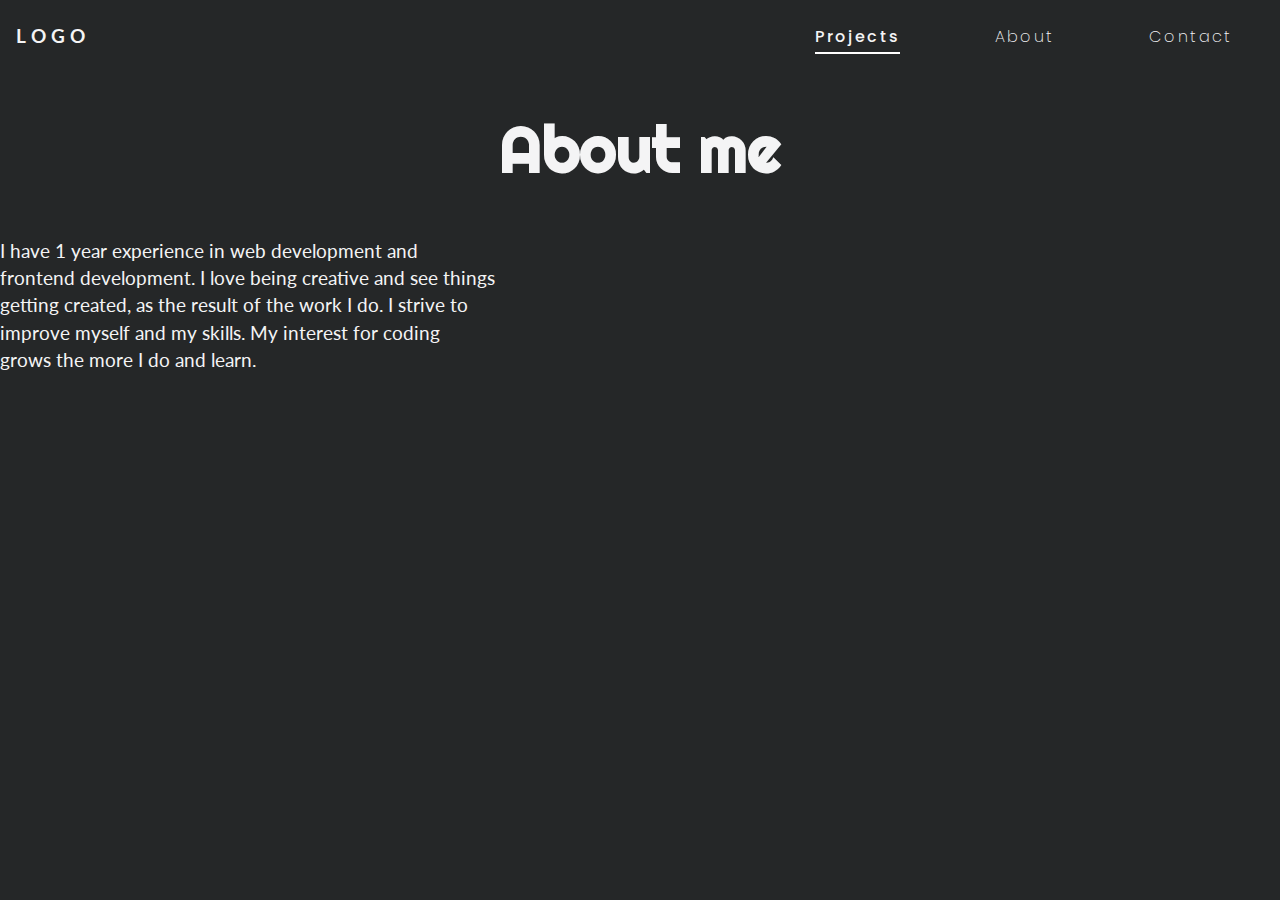
==== about.html @ d34c72df "Project details basic structur and content" ====
<!DOCTYPE html>
<html lang="en">
  <head>
    <meta charset="UTF-8" />
    <meta http-equiv="X-UA-Compatible" content="IE=edge" />
    <meta name="viewport" content="width=device-width, initial-scale=1.0" />

    <!-- Fonts -->

    <link rel="preconnect" href="https://fonts.googleapis.com" />
    <link rel="preconnect" href="https://fonts.gstatic.com" crossorigin />
    <link href="https://fonts.googleapis.com/css2?family=Bigshot+One&family=Lato&family=Poppins:ital,wght@0,100;0,200;0,300;0,400;1,500&family=Righteous&display=swap" rel="stylesheet" />

    <!-- Stylesheet -->
    <link rel="stylesheet" href="stylesheet/nav.css" />
    <link rel="stylesheet" href="stylesheet/about.css" />
    <link rel="stylesheet" href="stylesheet/main.css" />

    <!-- Icons -->
    <link href="https://maxcdn.bootstrapcdn.com/font-awesome/4.7.0/css/font-awesome.min.css" rel="stylesheet" integrity="sha384-wvfXpqpZZVQGK6TAh5PVlGOfQNHSoD2xbE+QkPxCAFlNEevoEH3Sl0sibVcOQVnN" crossorigin="anonymous" />

    <title>About me</title>
  </head>
  <body>
    <div class="nav_container">
      <nav>
        <div class="logo">
          <h3>Logo</h3>
        </div>

        <ul class="nav_links">
          <li>
            <a class="active" href="#">Projects</a>
          </li>

          <li>
            <a href="#">About</a>
          </li>

          <li>
            <a href="#">Contact</a>
          </li>
        </ul>
        <div class="burger">
          <div class="line1"></div>
          <div class="line2"></div>
          <div class="line3"></div>
        </div>
      </nav>
    </div>
    <main id="about_main">
      <div class="h1_about">
        <h1>About me</h1>
      </div>
      <section id="about_top-section">
        <p>
          I have 1 year experience in web development and frontend development. I love being creative and see things getting created, as the result of the work I do. I strive to improve myself and my skills. My interest for coding
          grows the more I do and learn.
        </p>
      </section>
    </main>
    <script src="script/nav.js"></script>
  </body>
</html>
---- stylesheet/nav.css ----
/*  .......... Nav......... */

.nav_container {
  min-height: 12vh;
}

nav {
  display: flex;
  justify-content: space-around;
  align-items: center;
  min-height: 8vh;
  position: relative;
  z-index: 11;
  transition: all 0.5s;
}

.nav_links {
  display: flex;
  justify-content: space-around;
  width: 40%;
  margin-left: auto;
}

.nav_container li {
  display: table-cell;
  position: relative;
  padding: 15px 0;
}

.nav_container a {
  color: var(--color-text);
  font-family: "Poppins", sans-serif;
  font-weight: 200;
  text-decoration: none;
  letter-spacing: 0.15em;
  display: inline-block;
  padding: 5px 0px;
  position: relative;
}

/* ................. nav hover .......... */

.nav_container a:after {
  background: none repeat scroll 0 0 transparent;
  bottom: 0;
  content: "";
  display: block;
  height: 2px;
  left: 50%;
  position: absolute;
  background: #fff;
  transition: width 0.3s ease 0s, left 0.3s ease 0s;
  width: 0;
}

.nav_container a:hover {
  font-weight: 500;
}

.nav_container a:hover:after {
  width: 100%;
  left: 0;
}
.active {
  font-weight: 500 !important;
}

.active::after {
  width: 100% !important;
  left: 0 !important;
}

/*  .......... logo ......... */

.logo {
  text-transform: uppercase;
  letter-spacing: 5px;
  font-size: 16px;
  color: var(--color-text);
  transition: ease-in 0.1s;
  cursor: pointer;
  padding-left: 1rem;
  position: relative;
  z-index: 100;
}

/*  .......... Burger ......... */

.burger div {
  width: 25px;
  height: 3px;
  margin: 5px;
  background-color: var(--color-text);
  border-radius: 5px;
  transition: all 0.3s ease;
}

.burger {
  cursor: pointer;
  display: none;
}

@media only screen and (max-width: 700px) {
  .nav_links {
    position: absolute;
    right: 0px;
    height: 100vh;
    top: 0vh;
    background-color: #010005;
    display: flex;
    flex-direction: column;
    width: 100%;
    align-items: center;
    transform: translateX(100%);
    transition: all cubic-bezier(0.075, 0.82, 0.165, 1) 0.6s;
    z-index: 10;
    justify-content: flex-start;
    padding-top: 5rem;
    font-size: 2rem;
    gap: 3rem;
  }

  .burger {
    display: block;
    margin-top: 10px;
    margin-left: auto;
    padding-right: 20px;
    z-index: 99;
  }

  .nav_toggle {
    transform: translateX(0%);
  }

  .toggle .line1 {
    transform: rotate(-45deg) translate(-5px, 6px);
    background-color: var(--color-cta2);
  }
  .toggle .line2 {
    opacity: 0;
  }
  .toggle .line3 {
    transform: rotate(45deg) translate(-5px, -7px);
    background-color: var(--color-cta2);
  }

  .hover .line1 {
    transform: translateY(-3px);
    transition: all 0.3s;
    background-color: var(--color-cta2);
  }
  .hover .line2 {
    opacity: 0;
    transition: all 0.3s;
    background-color: var(--color-cta2);
  }
  .hover .line3 {
    transform: translateY(3px);
    transition: all 0.3s;
    background-color: var(--color-cta2);
  }
}
---- stylesheet/about.css ----
.h1_about {
  margin-bottom: 3rem;
}

.h1_about h1 {
  text-align: center;
}
---- stylesheet/main.css ----
/* general styling */

* {
  margin: 0;
  padding: 0;
  box-sizing: border-box;
  scroll-behavior: smooth;
  scroll-padding-top: 30px;
}

img {
  height: 100%;
  max-width: 100%;
}

body {
  background-color: var(--color-body);
  overflow-x: hidden;
}

/* ...............variables ............... */

:root {
  --color-body: #252728;
  --color-secondary: #2e2f39;
  --color-text: #f4f4f5;
  --color-cta1: #52b0a3;
  --color-cta2: #e66019;
}

/* ...............Fonts ............... */

h1 {
  color: var(--color-text);
  font-family: "Righteous", cursive;
  text-align: left;
  font-size: 3rem;
}

h2 {
  color: var(--color-text);
  font-family: "Lato", sans-serif;
  text-align: center;
  margin-top: 3rem;
  font-size: 2rem;
}

h3 {
  color: var(--color-text);
  font-family: "Lato", sans-serif;
}

p {
  color: var(--color-text);
  font-family: "Lato", sans-serif;
  max-width: 45ch;
  line-height: 1.7rem;
  font-size: 1.2rem;
}

/* ................. h1 .......... */
.h1_container {
  padding: 3rem;
}

.h1stroke_effect {
  color: var(--color-secondary);
  -webkit-text-stroke: 1px var(--color-text);
}

/* ...............frontpage arrow ............... */

.arrow_splash {
  padding-block: 3rem;
}

.arrow_splash img {
  max-width: 2rem;
  transition: all 0.25s ease-in;
}

.arrow_splash img:hover {
  scale: 1.3;
}

.arrow_splash img {
  margin-left: auto;
  margin-right: auto;
  display: block;
}

/*  .......... Animationer ......... */

.bouncing {
  animation-name: bouncing_kf;
  animation-duration: 1.3s;
  animation-iteration-count: infinite;
  animation-timing-function: ease-in-out;
  animation-direction: alternate;
}

@keyframes bouncing_kf {
  from {
    transform: translateY(1vw);
  }

  to {
    transform: translateY(3vw);
  }
}

/* .......... Work / Card section ................ */

#work_section {
  margin-bottom: 5rem;
}

#work_section h2 {
  padding-bottom: 3rem;
}

#card_container {
  display: flex;
  gap: 5rem;
  flex-wrap: wrap;
  justify-content: center;
}

.card {
  background-color: var(--color-secondary);
  border-radius: 0.4rem;
  overflow: hidden;
  box-shadow: 0 3rem 6rem rgba(0, 0, 0, 0.1);
  transition: cubic-bezier(0.165, 0.84, 0.44, 1) 1s;
  max-width: 22rem;
  margin-bottom: 1.5rem;
}

.card:hover {
  box-shadow: 7px 7px 10px 1px rgba(122, 120, 120, 0.25);
}

.card img {
  display: block;
  width: 100%;
  height: 250px;
  object-fit: cover;
}

.card_text {
  padding-block: 1rem;
  padding-inline: 2rem;
}
.card_text h3 {
  font-size: 1.5rem;
  font-weight: 500;
  margin-bottom: 1.5rem;
}
.card_text p {
  font-size: 1.1rem;
  letter-spacing: 0.1rem;
  line-height: 1.4;
}

/* .......... Card Button ................ */

.card_button {
  margin-top: 1rem;
  padding: 10px 20px;
  background-color: var(--color-cta1);
  border-radius: 10px;
  display: inline-block;
  cursor: pointer;
  color: var(--color-text);
  font-family: Arial;
  font-size: 17px;
  text-decoration: none;
  border: none;
  transition: cubic-bezier(0.215, 0.61, 0.355, 1) 0.2s;
}

.card_button::after {
  display: inline-block;
  padding-left: 8px;
  content: "\0279E";
  -webkit-transition: transform 0.3s ease-out;
  -moz-transition: transform 0.3s ease-out;
  -ms-transition: transform 0.3s ease-out;
  -o-transition: transform 0.3s ease-out;
  transition: transform 0.3s ease-out;
}

.card_button:hover::after {
  -webkit-transform: translateX(5px);
  -moz-transform: translateX(5px);
  -ms-transform: translateX(5px);
  -o-transform: translateX(5px);
  transform: translateX(5px);
}

/* .......... About intro section ................ */

#about_intro {
  padding-inline: 3rem;
  display: grid;
  justify-content: center;
  margin-bottom: 6rem;
}

#about_intro h2 {
  padding-bottom: 1rem;
  text-align: center;
}

.cta_about {
  margin-top: 1rem;
}

.cta_about p {
  color: var(--color-cta2);
  display: inline-block;
  text-align: left;
}

.cta_about p::after {
  padding-left: 8px;
  content: "\0279E";
  -webkit-transition: transform 0.3s ease-out;
  -moz-transition: transform 0.3s ease-out;
  -ms-transition: transform 0.3s ease-out;
  -o-transition: transform 0.3s ease-out;
  transition: transform 0.3s ease-out;
  color: var(--color-cta2);
}

.cta_about:hover {
  cursor: pointer;
}

/* .cta_about p:hover::after {
  -webkit-transform: translateX(5px);
  -moz-transform: translateX(5px);
  -ms-transform: translateX(5px);
  -o-transform: translateX(5px);
  transform: translateX(5px);
} */

/* .......... Footer ................ */

footer {
  background-color: var(--color-secondary);
  padding-top: 3rem;
  min-height: 20vh;
  margin-top: 3rem;
}

footer h2 {
  text-align: center;
  font-size: 2.441rem;
}

.wrapper {
  display: flex;
  flex-wrap: wrap;
  justify-content: center;
  padding-top: 2rem;
}

.wrapper ul {
  list-style: none;
}

.wrapper ul li {
  width: 60px;
  height: 60px;
  line-height: 70px;
  margin: 1rem 2rem;
  text-align: center;
  cursor: pointer;
  border-radius: 50%;
  border: 3px solid var(--color-text);
  float: left;
  transition: all 0.2s ease;
}

.fa-2x {
  font-size: 2em;
  color: var(--color-text);
}

.wrapper ul li:hover.some {
  border: solid var(--color-cta1);
  transition: all 0.2s ease;
}

.wrapper ul li:hover .fa-envelope {
  color: var(--color-cta1);
  transition: all 0.2s ease;
}
.wrapper ul li:hover .fa-facebook {
  color: var(--color-cta1);
  transition: all 0.2s ease;
}
.wrapper ul li:hover .fa-instagram {
  color: var(--color-cta1);
  transition: all 0.2s ease;
}
.footer_name {
  margin-top: 2rem;
  padding: 1rem;
  position: relative;
  bottom: 0;
}

/* .......... cta to top ................ */

#customID {
  position: fixed;
  bottom: 20px;
  z-index: 99;
  border: none;
  outline: none;
  transition: all 0.3s;
  background-color: var(--color-cta1);
  cursor: pointer;
  border-radius: 50%;
  margin-right: 1rem;
  text-align: center;
  display: block;
  width: 3rem;
  height: 3rem;
  font-size: 2.6rem;
  color: var(--color-text);
}

.hide {
  opacity: 0;
  right: -100%;
}

.show {
  opacity: 1;
  right: 0;
}

@media only screen and (min-width: 768px) {
  .h1_container {
    display: grid;
    justify-content: center;
    padding-left: 10rem;
  }

  h1 {
    font-size: 4rem;
  }
  h2 {
    font-size: 3rem;
  }
}
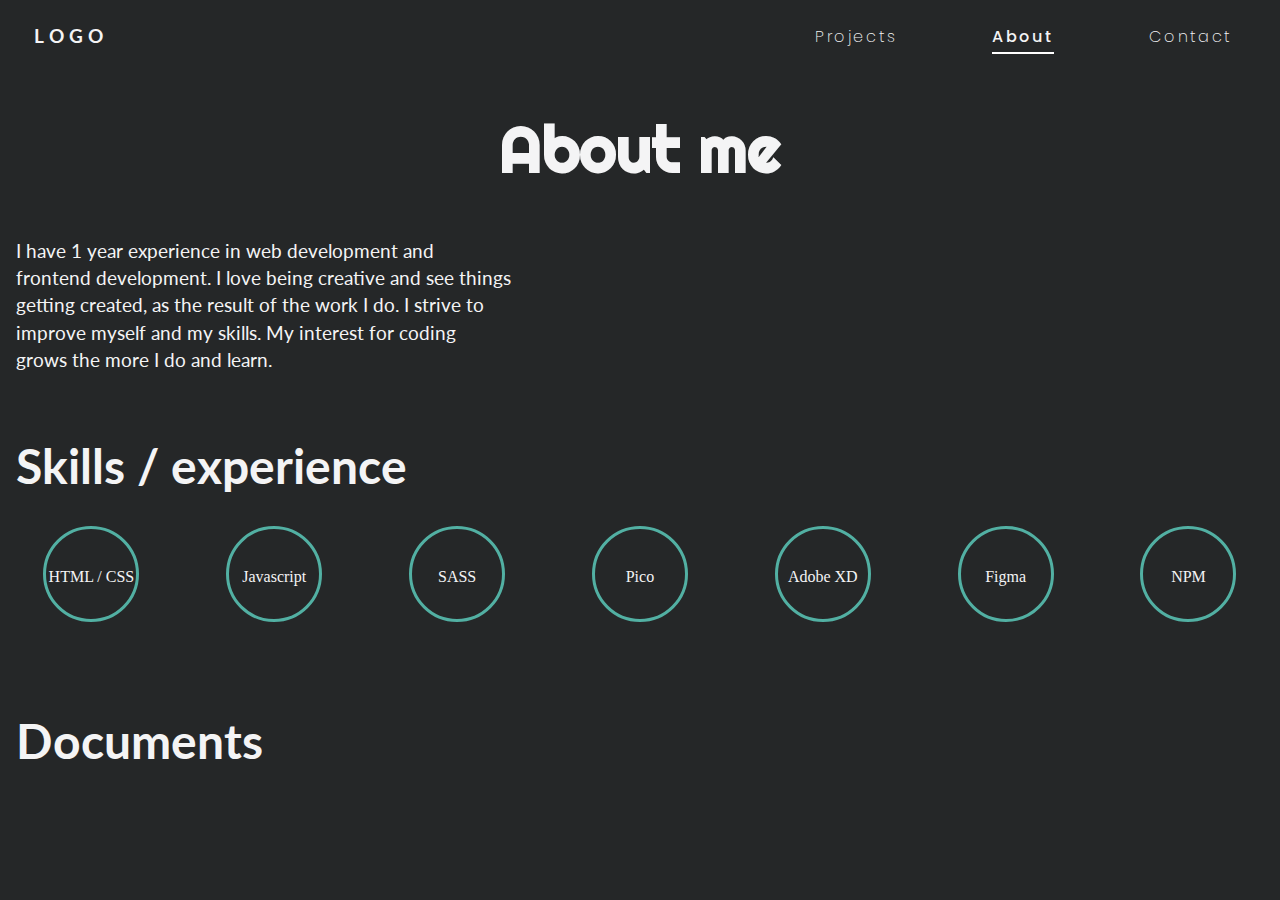
==== commit 79106533: "about page content" ====
--- a/about.html
+++ b/about.html
@@ -30,15 +30,15 @@
 
         <ul class="nav_links">
           <li>
-            <a class="active" href="#">Projects</a>
+            <a href="index.html#work_section">Projects</a>
           </li>
 
           <li>
-            <a href="#">About</a>
+            <a href="about.html">About</a>
           </li>
 
           <li>
-            <a href="#">Contact</a>
+            <a href="index.html#contact">Contact</a>
           </li>
         </ul>
         <div class="burger">
@@ -53,10 +53,29 @@
         <h1>About me</h1>
       </div>
       <section id="about_top-section">
-        <p>
-          I have 1 year experience in web development and frontend development. I love being creative and see things getting created, as the result of the work I do. I strive to improve myself and my skills. My interest for coding
-          grows the more I do and learn.
-        </p>
+        <div class="text">
+          <p>
+            I have 1 year experience in web development and frontend development. I love being creative and see things getting created, as the result of the work I do. I strive to improve myself and my skills. My interest for
+            coding grows the more I do and learn.
+          </p>
+        </div>
+      </section>
+
+      <section id="skills">
+        <h2>Skills / experience</h2>
+        <article class="skill_container">
+          <div class="skill-circle">HTML / CSS</div>
+          <div class="skill-circle">Javascript</div>
+          <div class="skill-circle">SASS</div>
+          <div class="skill-circle">Pico</div>
+          <div class="skill-circle">Adobe XD</div>
+          <div class="skill-circle">Figma</div>
+          <div class="skill-circle">NPM</div>
+        </article>
+      </section>
+
+      <section id="documents">
+        <h2>Documents</h3>
       </section>
     </main>
     <script src="script/nav.js"></script>
--- a/stylesheet/nav.css
+++ b/stylesheet/nav.css
@@ -79,7 +79,7 @@
   color: var(--color-text);
   transition: ease-in 0.1s;
   cursor: pointer;
-  padding-left: 1rem;
+  padding-left: 2.1rem;
   position: relative;
   z-index: 100;
 }
--- a/stylesheet/about.css
+++ b/stylesheet/about.css
@@ -1,3 +1,7 @@
+#about_main {
+  margin-inline: 1rem;
+}
+
 .h1_about {
   margin-bottom: 3rem;
 }
@@ -5,3 +9,38 @@
 .h1_about h1 {
   text-align: center;
 }
+
+#skills {
+  margin-top: 4rem;
+}
+
+#skills h2 {
+  text-align: left;
+}
+
+.skill_container {
+  margin-top: 2rem;
+  display: flex;
+  flex-wrap: wrap;
+  justify-content: space-around;
+  gap: 2rem;
+}
+
+.skill-circle {
+  width: 6rem;
+  height: 6rem;
+  line-height: 6rem;
+  border-radius: 50%;
+  font-size: 1rem;
+  color: var(--color-text);
+  text-align: center;
+  border: 3px solid #52b0a3;
+}
+
+#documents {
+  margin-top: 10vh;
+}
+
+#documents h2 {
+  text-align: left;
+}
--- a/stylesheet/main.css
+++ b/stylesheet/main.css
@@ -109,6 +109,24 @@
   }
 }
 
+.bouncing2 {
+  animation-name: bouncing2_kf;
+  animation-duration: 1s;
+  animation-iteration-count: infinite;
+  animation-timing-function: ease-in-out;
+  animation-direction: alternate;
+}
+
+@keyframes bouncing2_kf {
+  from {
+    transform: translateY(1vw);
+  }
+
+  to {
+    transform: translateY(2vw);
+  }
+}
+
 /* .......... Work / Card section ................ */
 
 #work_section {
@@ -117,6 +135,7 @@
 
 #work_section h2 {
   padding-bottom: 3rem;
+  padding-inline: 1.5rem;
 }
 
 #card_container {
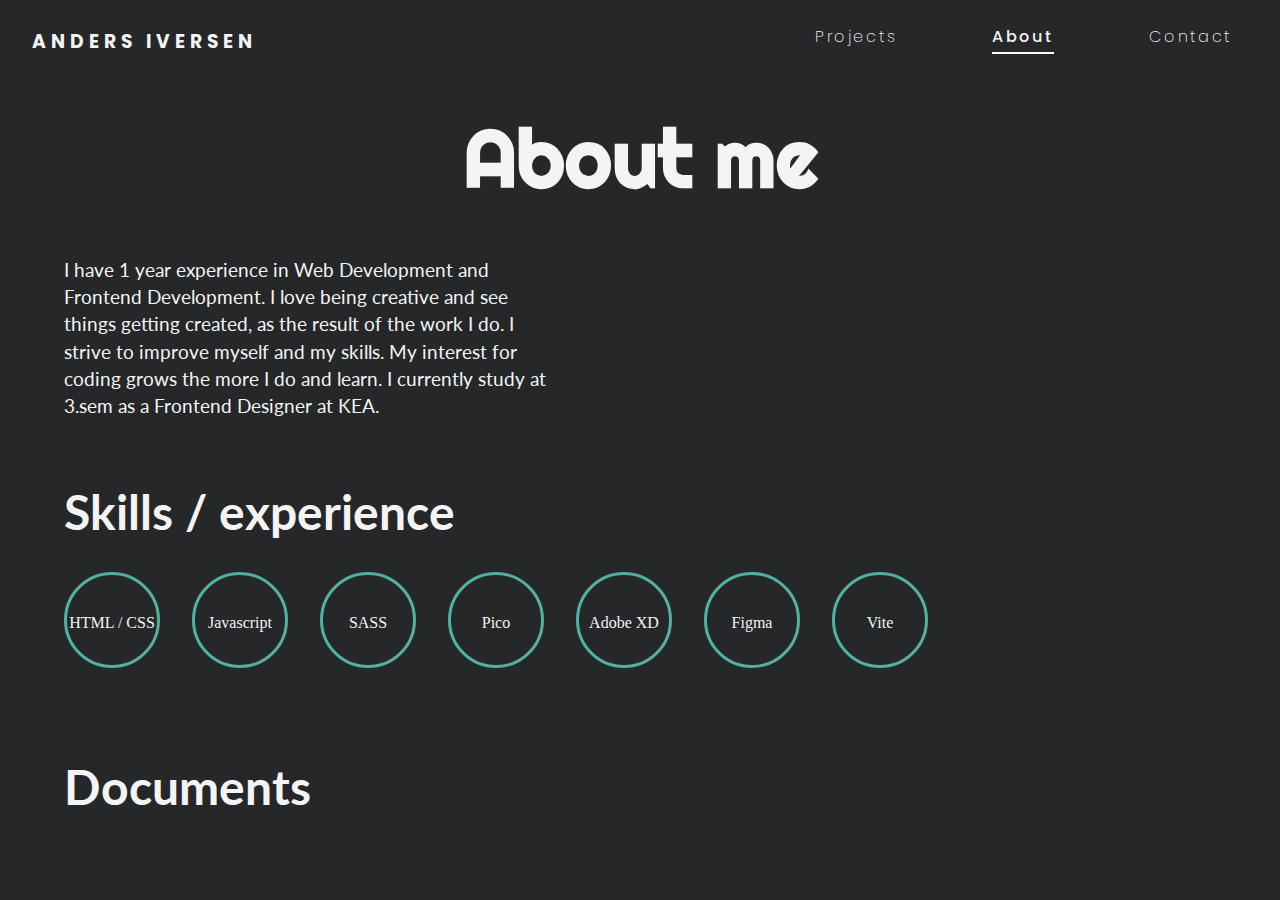
==== commit a094845d: "links inserted on project sites + nav toggle" ====
--- a/about.html
+++ b/about.html
@@ -25,7 +25,7 @@
     <div class="nav_container">
       <nav>
         <div class="logo">
-          <h3>Logo</h3>
+         <h3>Anders Iversen</h3>
         </div>
 
         <ul class="nav_links">
@@ -55,8 +55,8 @@
       <section id="about_top-section">
         <div class="text">
           <p>
-            I have 1 year experience in web development and frontend development. I love being creative and see things getting created, as the result of the work I do. I strive to improve myself and my skills. My interest for
-            coding grows the more I do and learn.
+            I have 1 year experience in Web Development and Frontend Development. I love being creative and see things getting created, as the result of the work I do. I strive to improve myself and my skills. My interest for
+            coding grows the more I do and learn. I currently study at 3.sem as a Frontend Designer at KEA.
           </p>
         </div>
       </section>
@@ -70,7 +70,7 @@
           <div class="skill-circle">Pico</div>
           <div class="skill-circle">Adobe XD</div>
           <div class="skill-circle">Figma</div>
-          <div class="skill-circle">NPM</div>
+          <div class="skill-circle">Vite</div>
         </article>
       </section>
 
--- a/stylesheet/nav.css
+++ b/stylesheet/nav.css
@@ -1,6 +1,108 @@
 /*  .......... Nav......... */
 
-.nav_container {
+.area {
+  width: 100%;
+  height: 100vh;
+}
+
+.circles {
+  position: absolute;
+  top: 0;
+  left: 0;
+  width: 100%;
+  height: 100%;
+  overflow: hidden;
+}
+
+.circles li {
+  position: absolute;
+  display: block;
+  list-style: none;
+  width: 20px;
+  height: 20px;
+  background: rgb(255 255 255 / 7%);
+  animation: animate 25s linear infinite;
+  bottom: -150px;
+  z-index: 999;
+}
+
+.circles li:nth-child(1) {
+  left: 25%;
+  width: 80px;
+  height: 80px;
+  animation-delay: 0s;
+}
+
+.circles li:nth-child(2) {
+  left: 10%;
+  width: 20px;
+  height: 20px;
+  animation-delay: 2s;
+  animation-duration: 12s;
+}
+
+.circles li:nth-child(3) {
+  left: 70%;
+  width: 20px;
+  height: 20px;
+  animation-delay: 4s;
+}
+
+.circles li:nth-child(4) {
+  left: 40%;
+  width: 60px;
+  height: 60px;
+  animation-delay: 0s;
+  animation-duration: 18s;
+}
+
+.circles li:nth-child(5) {
+  left: 65%;
+  width: 20px;
+  height: 20px;
+  animation-delay: 0s;
+}
+
+.circles li:nth-child(6) {
+  left: 75%;
+  width: 110px;
+  height: 110px;
+  animation-delay: 3s;
+}
+
+.circles li:nth-child(7) {
+  left: 35%;
+  width: 150px;
+  height: 150px;
+  animation-delay: 4s;
+}
+
+.circles li:nth-child(8) {
+  left: 50%;
+  width: 25px;
+  height: 25px;
+  animation-delay: 9s;
+  animation-duration: 45s;
+}
+
+.circles li:nth-child(9) {
+  left: 20%;
+  width: 15px;
+  height: 15px;
+  animation-delay: 2s;
+  animation-duration: 35s;
+}
+
+.circles li:nth-child(10) {
+  left: 85%;
+  width: 150px;
+  height: 150px;
+  animation-delay: 0s;
+  animation-duration: 11s;
+}
+
+.nav_container,
+.nav_container_project {
   min-height: 12vh;
 }
 
@@ -70,18 +172,51 @@
   left: 0 !important;
 }
 
+.sticky {
+  position: fixed;
+  top: 0;
+  width: 100%;
+  background-color: var(--color-secondary);
+  transition: all 1s;
+  box-shadow: 7px 7px 10px 1px rgba(122, 120, 120, 0.25);
+  min-height: 0;
+}
+
+.toggle_nav {
+  animation-name: toggle_nav_kf;
+  animation-duration: 0.3s;
+  animation-timing-function: cubic-bezier(0.075, 0.82, 0.165, 1);
+}
+
+@keyframes toggle_nav_kf {
+  from {
+    transform: translateY(-100%);
+  }
+
+  to {
+    transform: translateY(0%);
+  }
+}
+
 /*  .......... logo ......... */
 
 .logo {
   text-transform: uppercase;
   letter-spacing: 5px;
-  font-size: 16px;
+  font-size: 1rem;
   color: var(--color-text);
   transition: ease-in 0.1s;
   cursor: pointer;
-  padding-left: 2.1rem;
+  padding-left: 2rem;
   position: relative;
   z-index: 100;
+  padding-top: 0.7rem;
+  transition: all 0.3s ease-in;
+}
+
+.logo:hover.logo h3 {
+  color: var(--color-secondary);
+  -webkit-text-stroke: 1px var(--color-text);
 }
 
 /*  .......... Burger ......... */
@@ -106,7 +241,7 @@
     right: 0px;
     height: 100vh;
     top: 0vh;
-    background-color: #010005;
+    background-color: var(--color-body);
     display: flex;
     flex-direction: column;
     width: 100%;
--- a/stylesheet/about.css
+++ b/stylesheet/about.css
@@ -22,7 +22,7 @@
   margin-top: 2rem;
   display: flex;
   flex-wrap: wrap;
-  justify-content: space-around;
+  justify-content: start;
   gap: 2rem;
 }
 
@@ -34,7 +34,14 @@
   font-size: 1rem;
   color: var(--color-text);
   text-align: center;
-  border: 3px solid #52b0a3;
+  border: 3px solid var(--color-cta1);
+  transition: 0.3s all ease-out;
+}
+
+.skill-circle:hover {
+  border: 3px solid var(--color-cta2);
+  cursor: pointer;
+  transform: translateY(-10px);
 }
 
 #documents {
@@ -44,3 +51,9 @@
 #documents h2 {
   text-align: left;
 }
+
+@media only screen and (min-width: 1000px) {
+  #about_main {
+    margin-inline: 4rem;
+  }
+}
--- a/stylesheet/main.css
+++ b/stylesheet/main.css
@@ -45,6 +45,10 @@
   font-size: 2rem;
 }
 
+.logo h3 {
+  font-family: "Poppins", sans-serif;
+}
+
 h3 {
   color: var(--color-text);
   font-family: "Lato", sans-serif;
@@ -71,7 +75,7 @@
 /* ...............frontpage arrow ............... */
 
 .arrow_splash {
-  padding-block: 3rem;
+  padding-block: 3.5rem;
 }
 
 .arrow_splash img {
@@ -90,6 +94,20 @@
 }
 
 /*  .......... Animationer ......... */
+
+@keyframes animate {
+  0% {
+    transform: translateY(0) rotate(0deg);
+    opacity: 1;
+    border-radius: 0;
+  }
+
+  100% {
+    transform: translateY(-1000px) rotate(720deg);
+    opacity: 0;
+    border-radius: 50%;
+  }
+}
 
 .bouncing {
   animation-name: bouncing_kf;
@@ -143,6 +161,7 @@
   gap: 5rem;
   flex-wrap: wrap;
   justify-content: center;
+  margin-top: 5rem;
 }
 
 .card {
@@ -228,7 +247,7 @@
 
 #about_intro h2 {
   padding-bottom: 1rem;
-  text-align: center;
+  text-align: left;
 }
 
 .cta_about {
@@ -239,30 +258,19 @@
   color: var(--color-cta2);
   display: inline-block;
   text-align: left;
+  transition: 0.3s ease-out;
 }
 
 .cta_about p::after {
   padding-left: 8px;
   content: "\0279E";
-  -webkit-transition: transform 0.3s ease-out;
-  -moz-transition: transform 0.3s ease-out;
-  -ms-transition: transform 0.3s ease-out;
-  -o-transition: transform 0.3s ease-out;
-  transition: transform 0.3s ease-out;
   color: var(--color-cta2);
 }
 
-.cta_about:hover {
+.cta_about p:hover {
   cursor: pointer;
-}
-
-/* .cta_about p:hover::after {
-  -webkit-transform: translateX(5px);
-  -moz-transform: translateX(5px);
-  -ms-transform: translateX(5px);
-  -o-transform: translateX(5px);
-  transform: translateX(5px);
-} */
+  letter-spacing: 0.03rem;
+}
 
 /* .......... Footer ................ */
 
@@ -324,6 +332,11 @@
   color: var(--color-cta1);
   transition: all 0.2s ease;
 }
+.wrapper ul li:hover .fa-linkedin {
+  color: var(--color-cta1);
+  transition: all 0.2s ease;
+}
+
 .footer_name {
   margin-top: 2rem;
   padding: 1rem;
@@ -333,23 +346,42 @@
 
 /* .......... cta to top ................ */
 
-#customID {
+.cta {
+  -webkit-align-items: center;
+  align-items: center;
+  border-radius: 50%;
+  display: flex;
+  height: 3rem;
+  -moz-justify-content: center;
+  -webkit-justify-content: center;
+  justify-content: center;
+  position: relative;
+  width: 3rem;
   position: fixed;
   bottom: 20px;
   z-index: 99;
-  border: none;
-  outline: none;
-  transition: all 0.3s;
   background-color: var(--color-cta1);
   cursor: pointer;
-  border-radius: 50%;
+  transition: all 0.3s;
   margin-right: 1rem;
-  text-align: center;
+}
+
+.cta .arrowUp::before {
+  border: solid var(--color-text);
+  border-width: 5px 5px 0 0;
+  content: "";
   display: block;
-  width: 3rem;
-  height: 3rem;
-  font-size: 2.6rem;
-  color: var(--color-text);
+  height: 10px;
+  position: relative;
+  top: 2px;
+  -moz-transform: rotate(-45deg);
+  -webkit-transform: rotate(-45deg);
+  transform: rotate(-45deg);
+  width: 10px;
+}
+
+.cta:hover {
+  transform: translateY(-10px);
 }
 
 .hide {
@@ -367,12 +399,38 @@
     display: grid;
     justify-content: center;
     padding-left: 10rem;
+    max-width: 150ch;
   }
 
   h1 {
-    font-size: 4rem;
+    font-size: 5rem;
   }
   h2 {
     font-size: 3rem;
   }
-}
+
+  .arrow_splash {
+    padding-block: 0rem;
+  }
+
+  #about_intro h2 {
+    padding-bottom: 1rem;
+    text-align: center;
+  }
+
+  #card_container {
+    justify-content: start;
+    margin-inline: 5rem;
+  }
+}
+
+@media only screen and (min-width: 1000px) {
+  .arrow_splash {
+    padding-block: 10rem;
+  }
+
+  #card_container {
+    justify-content: center;
+    gap: 9rem;
+  }
+}
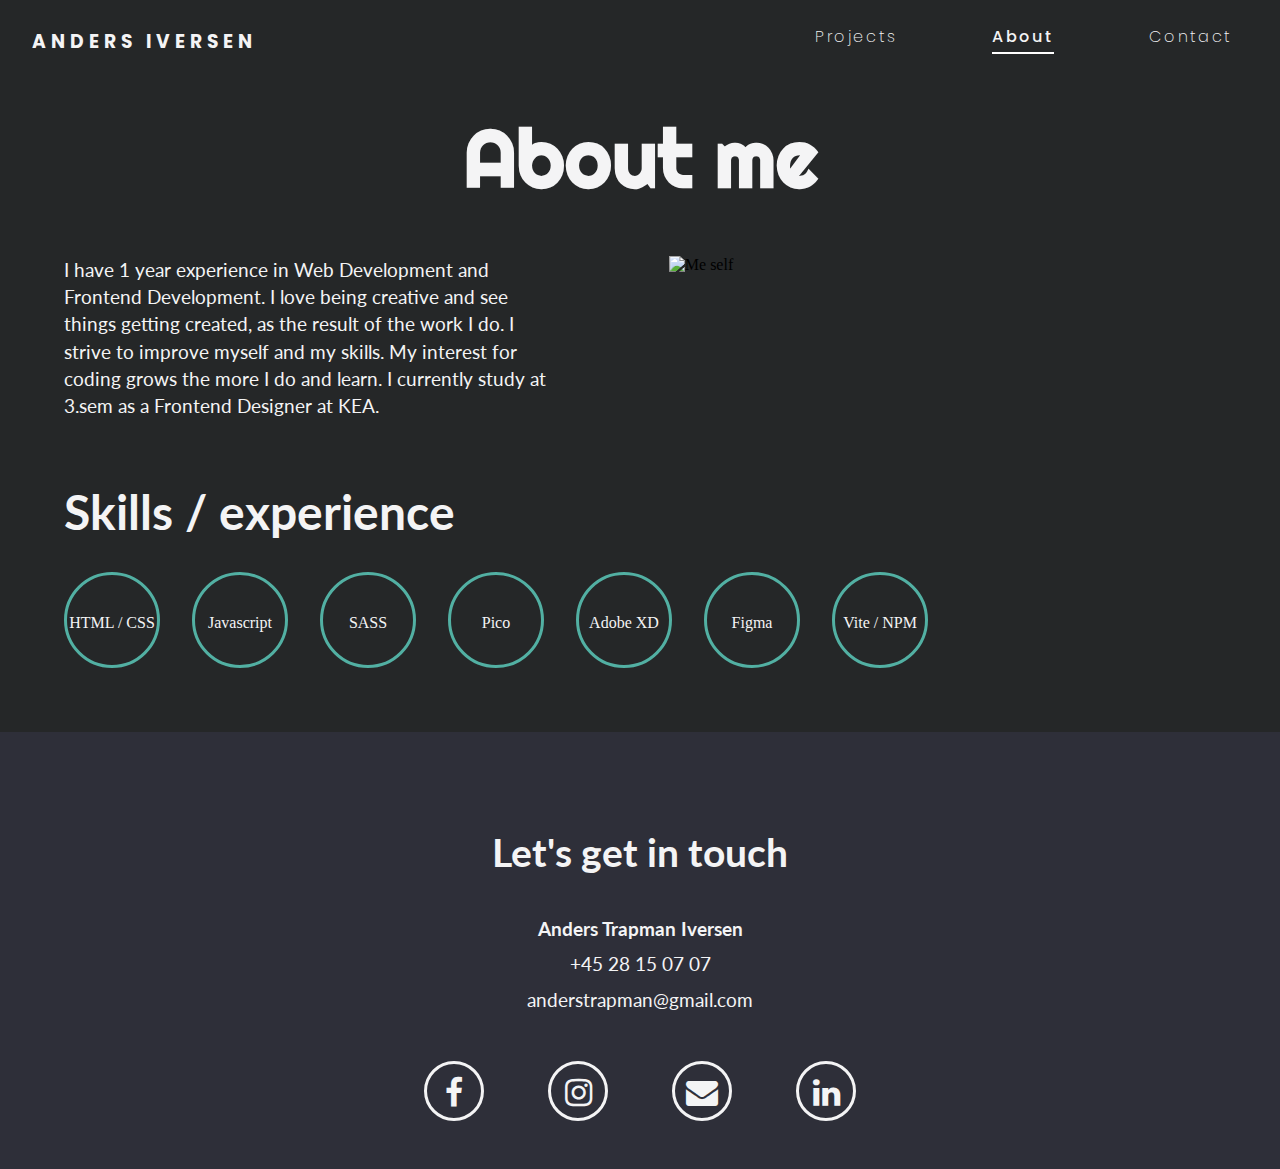
==== commit 851f2e09: "re-organizing folder structur + adding animations" ====
--- a/about.html
+++ b/about.html
@@ -25,7 +25,7 @@
     <div class="nav_container">
       <nav>
         <div class="logo">
-         <h3>Anders Iversen</h3>
+          <h3>Anders Iversen</h3>
         </div>
 
         <ul class="nav_links">
@@ -38,7 +38,7 @@
           </li>
 
           <li>
-            <a href="index.html#contact">Contact</a>
+            <a href="about.html#contact">Contact</a>
           </li>
         </ul>
         <div class="burger">
@@ -59,6 +59,10 @@
             coding grows the more I do and learn. I currently study at 3.sem as a Frontend Designer at KEA.
           </p>
         </div>
+
+        <div class="about_img_container">
+          <img src="assets/img/me.png" alt="Me self" />
+        </div>
       </section>
 
       <section id="skills">
@@ -70,14 +74,44 @@
           <div class="skill-circle">Pico</div>
           <div class="skill-circle">Adobe XD</div>
           <div class="skill-circle">Figma</div>
-          <div class="skill-circle">Vite</div>
+          <div class="skill-circle">Vite / NPM</div>
         </article>
       </section>
 
-      <section id="documents">
+      <!-- <section id="documents">
         <h2>Documents</h3>
+      </section> -->
+    </main>
+    <footer>
+      <h2>Let's get in touch</h2>
+      <section id="contact">
+        <div class="footer_info">
+          <p>Anders Trapman Iversen</p>
+          <p>+45 28 15 07 07</p>
+          <p>anderstrapman@gmail.com</p>
+        </div>
+        <div class="wrapper">
+          <ul>
+            <li class="some">
+              <a href="https://www.facebook.com/profile.php?id=100004809480510"><i class="fa fa-facebook fa-2x" aria-hidden="true"></i></a>
+            </li>
+            <li class="some">
+              <a href="https://www.instagram.com/anderst25/"><i class="fa fa-instagram fa-2x" aria-hidden="true"></i></a>
+            </li>
+            <li class="some">
+              <a href="mailto: anderstrapman@gmail.com"><i class="fa fa-envelope fa-2x" aria-hidden="true"></i></a>
+            </li>
+            <li class="some">
+              <a href="https://www.linkedin.com/in/anders-iversen-a82a55235/"><i class="fa fa-linkedin fa-2x" aria-hidden="true"></i> </a>
+            </li>
+          </ul>
+        </div>
       </section>
-    </main>
-    <script src="script/nav.js"></script>
+    </footer>
+
+    <script src="https://cdnjs.cloudflare.com/ajax/libs/gsap/3.9.1/gsap.min.js"></script>
+    <script src="https://cdnjs.cloudflare.com/ajax/libs/gsap/3.9.1/ScrollTrigger.min.js"></script>
+
+    <script src="script/about.js"></script>
   </body>
 </html>
--- a/stylesheet/nav.css
+++ b/stylesheet/nav.css
@@ -180,12 +180,14 @@
   transition: all 1s;
   box-shadow: 7px 7px 10px 1px rgba(122, 120, 120, 0.25);
   min-height: 0;
+  z-index: 22;
 }
 
 .toggle_nav {
   animation-name: toggle_nav_kf;
   animation-duration: 0.3s;
   animation-timing-function: cubic-bezier(0.075, 0.82, 0.165, 1);
+  z-index: 22;
 }
 
 @keyframes toggle_nav_kf {
@@ -216,7 +218,7 @@
 
 .logo:hover.logo h3 {
   color: var(--color-secondary);
-  -webkit-text-stroke: 1px var(--color-text);
+  -webkit-text-stroke: 0.5px var(--color-text);
 }
 
 /*  .......... Burger ......... */
--- a/stylesheet/about.css
+++ b/stylesheet/about.css
@@ -1,5 +1,17 @@
 #about_main {
   margin-inline: 1rem;
+}
+
+.about_img_container {
+  margin-top: 2.5rem;
+}
+
+.about_img_container img {
+  height: auto;
+  max-width: 90%;
+  margin-left: auto;
+  margin-right: auto;
+  display: block;
 }
 
 .h1_about {
@@ -11,7 +23,7 @@
 }
 
 #skills {
-  margin-top: 4rem;
+  margin-block: 4rem;
 }
 
 #skills h2 {
@@ -51,6 +63,20 @@
 #documents h2 {
   text-align: left;
 }
+@media only screen and (min-width: 600px) {
+  #about_top-section {
+    display: grid;
+    grid-template-columns: 1fr 1fr;
+  }
+
+  .text {
+    align-self: center;
+  }
+
+  .about_img_container {
+    margin-top: 0;
+  }
+}
 
 @media only screen and (min-width: 1000px) {
   #about_main {
--- a/stylesheet/main.css
+++ b/stylesheet/main.css
@@ -93,7 +93,7 @@
   display: block;
 }
 
-/*  .......... Animationer ......... */
+/*  .......... Animations ......... */
 
 @keyframes animate {
   0% {
@@ -290,7 +290,7 @@
   display: flex;
   flex-wrap: wrap;
   justify-content: center;
-  padding-top: 2rem;
+  padding-block: 2rem;
 }
 
 .wrapper ul {
@@ -337,14 +337,22 @@
   transition: all 0.2s ease;
 }
 
-.footer_name {
+.footer_info {
   margin-top: 2rem;
-  padding: 1rem;
   position: relative;
   bottom: 0;
-}
-
-/* .......... cta to top ................ */
+  display: grid;
+  justify-items: center;
+}
+
+.footer_info p {
+  margin-top: 0.5rem;
+}
+.footer_info p:nth-child(1) {
+  font-weight: bold;
+}
+
+/* .......... CTA to top ................ */
 
 .cta {
   -webkit-align-items: center;
@@ -419,7 +427,7 @@
   }
 
   #card_container {
-    justify-content: start;
+    /* justify-content: start; */
     margin-inline: 5rem;
   }
 }
@@ -430,7 +438,7 @@
   }
 
   #card_container {
-    justify-content: center;
+    /* justify-content: center; */
     gap: 9rem;
   }
 }
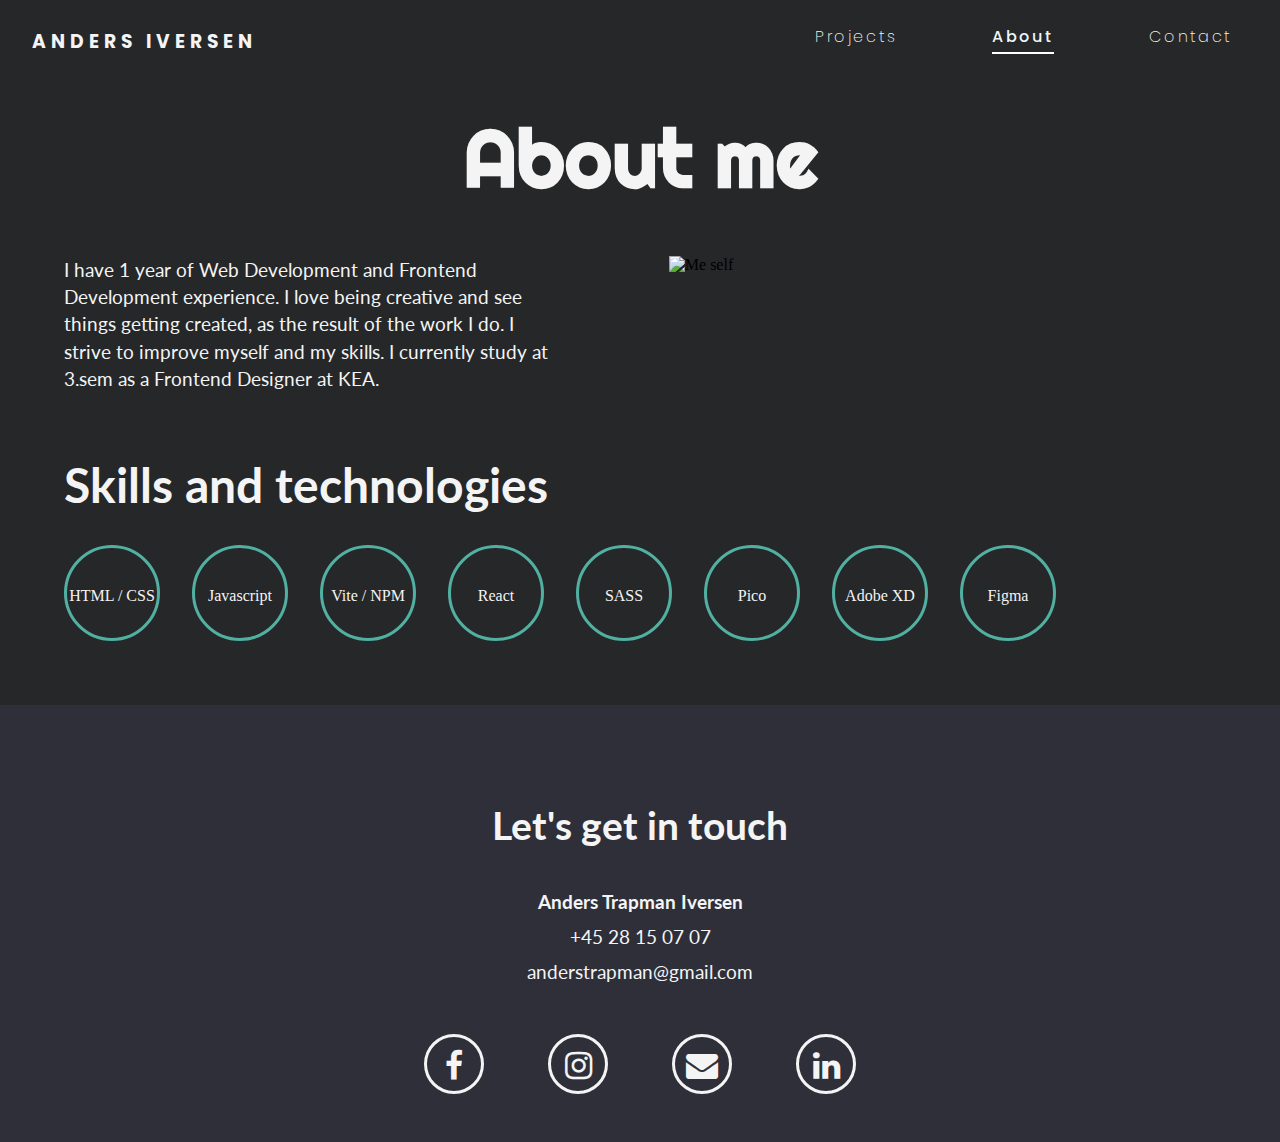
==== commit df6a17d8: "carbon project added" ====
--- a/about.html
+++ b/about.html
@@ -55,8 +55,8 @@
       <section id="about_top-section">
         <div class="text">
           <p>
-            I have 1 year experience in Web Development and Frontend Development. I love being creative and see things getting created, as the result of the work I do. I strive to improve myself and my skills. My interest for
-            coding grows the more I do and learn. I currently study at 3.sem as a Frontend Designer at KEA.
+            I have 1 year of Web Development and Frontend Development experience. I love being creative and see things getting created, as the result of the work I do. I strive to improve myself and my skills. I currently study at
+            3.sem as a Frontend Designer at KEA.
           </p>
         </div>
 
@@ -66,15 +66,16 @@
       </section>
 
       <section id="skills">
-        <h2>Skills / experience</h2>
+        <h2>Skills and technologies</h2>
         <article class="skill_container">
           <div class="skill-circle">HTML / CSS</div>
           <div class="skill-circle">Javascript</div>
+          <div class="skill-circle">Vite / NPM</div>
+          <div class="skill-circle">React</div>
           <div class="skill-circle">SASS</div>
           <div class="skill-circle">Pico</div>
           <div class="skill-circle">Adobe XD</div>
           <div class="skill-circle">Figma</div>
-          <div class="skill-circle">Vite / NPM</div>
         </article>
       </section>
 
--- a/stylesheet/nav.css
+++ b/stylesheet/nav.css
@@ -20,7 +20,7 @@
   list-style: none;
   width: 20px;
   height: 20px;
-  background: rgb(255 255 255 / 7%);
+  background: rgb(255 255 255 / 20%);
   animation: animate 25s linear infinite;
   bottom: -150px;
   z-index: 999;
--- a/stylesheet/main.css
+++ b/stylesheet/main.css
@@ -16,6 +16,55 @@
 body {
   background-color: var(--color-body);
   overflow-x: hidden;
+}
+
+/* ...............Preloader ............... */
+
+.preloader {
+  height: 100vh;
+  width: 100%;
+  position: fixed;
+  z-index: 100;
+  background-color: var(--color-body);
+}
+
+.preloader {
+  width: 30vw;
+  height: 30vw;
+  margin: 0;
+  background: transparent;
+  border-top: 5px solid var(--color-text);
+
+  border-radius: 50%;
+  -webkit-animation: 1s spin linear infinite;
+  animation: 1s spin linear infinite;
+
+  position: absolute;
+  top: 20%;
+  left: 37%;
+  transform: translate(-50%, -50%);
+}
+
+@-webkit-keyframes spin {
+  from {
+    -webkit-transform: rotate(0deg);
+    transform: rotate(0deg);
+  }
+  to {
+    -webkit-transform: rotate(360deg);
+    transform: rotate(360deg);
+  }
+}
+
+@keyframes spin {
+  from {
+    -webkit-transform: rotate(0deg);
+    transform: rotate(0deg);
+  }
+  to {
+    -webkit-transform: rotate(360deg);
+    transform: rotate(360deg);
+  }
 }
 
 /* ...............variables ............... */
@@ -234,6 +283,21 @@
   -ms-transform: translateX(5px);
   -o-transform: translateX(5px);
   transform: translateX(5px);
+}
+
+/* .......... github intro section ................ */
+
+#github {
+  padding-inline: 3rem;
+  display: grid;
+  justify-content: center;
+  margin-block: 8rem;
+  padding-right: 5.5rem;
+}
+
+#github h2 {
+  padding-bottom: 1rem;
+  text-align: left;
 }
 
 /* .......... About intro section ................ */
@@ -421,9 +485,14 @@
     padding-block: 0rem;
   }
 
+  #github h2 {
+    padding-bottom: 1rem;
+    text-align: left;
+  }
+
   #about_intro h2 {
     padding-bottom: 1rem;
-    text-align: center;
+    text-align: left;
   }
 
   #card_container {
@@ -439,6 +508,6 @@
 
   #card_container {
     /* justify-content: center; */
-    gap: 9rem;
-  }
-}
+    gap: 5rem;
+  }
+}
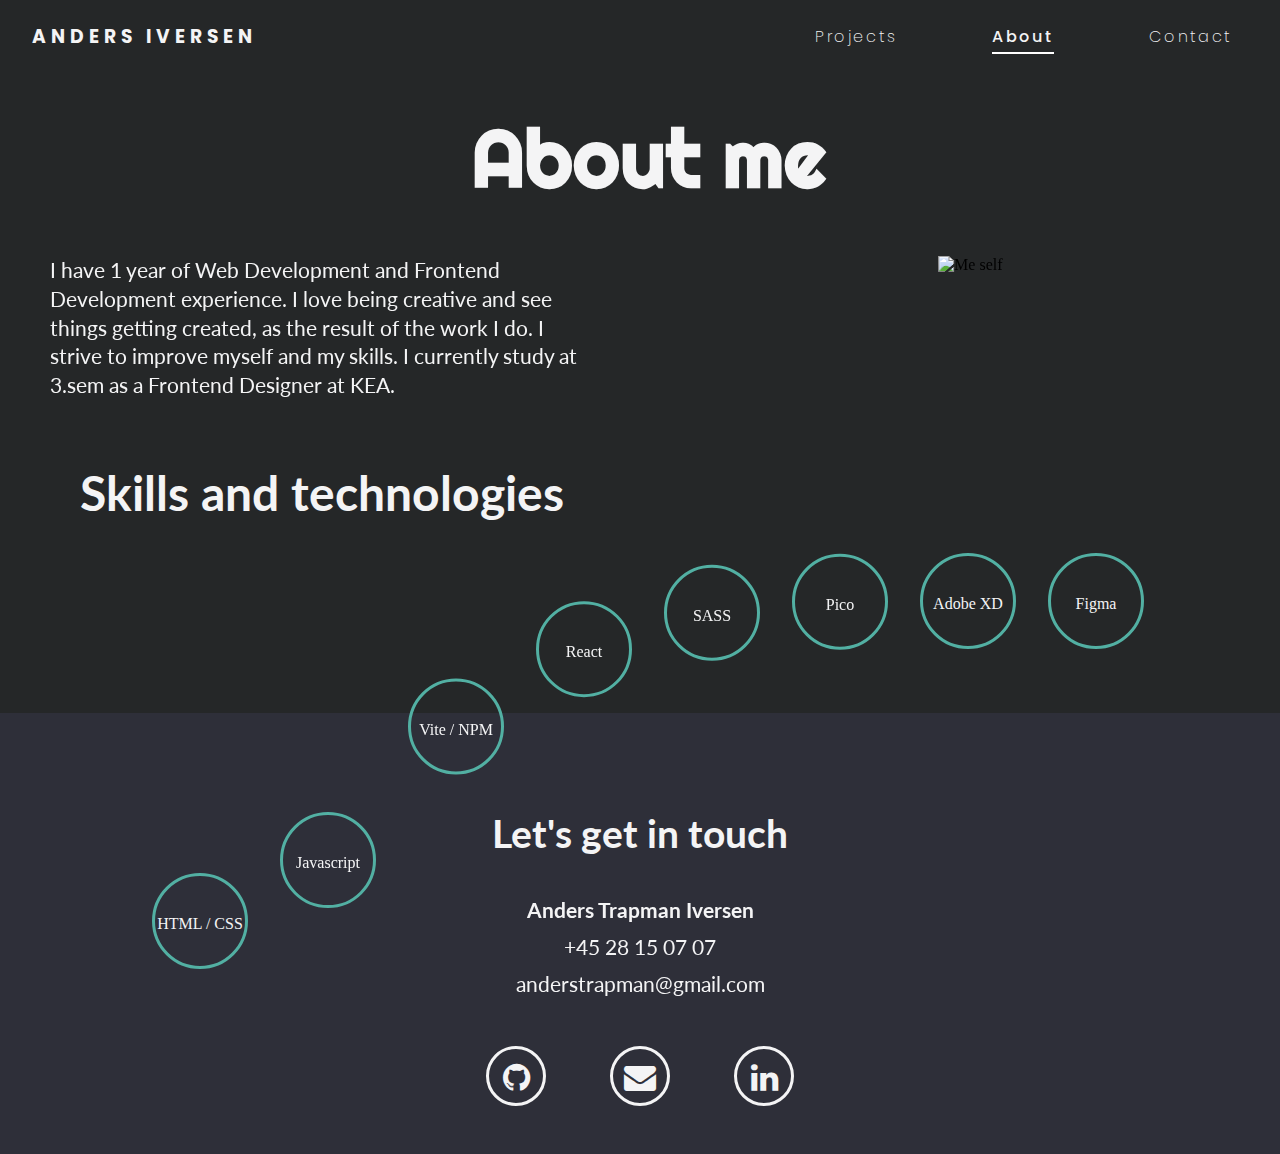
==== commit 6c990347: "design changes" ====
--- a/about.html
+++ b/about.html
@@ -22,97 +22,96 @@
     <title>About me</title>
   </head>
   <body>
-    <div class="nav_container">
-      <nav>
-        <div class="logo">
-          <h3>Anders Iversen</h3>
+    <div class="body-wrapper">
+      <div class="nav_container">
+        <nav>
+          <div class="logo">
+            <h3>Anders Iversen</h3>
+          </div>
+
+          <ul class="nav_links">
+            <li>
+              <a href="index.html#work_section">Projects</a>
+            </li>
+
+            <li>
+              <a href="about.html">About</a>
+            </li>
+
+            <li>
+              <a href="about.html#contact">Contact</a>
+            </li>
+          </ul>
+          <div class="burger">
+            <div class="line1"></div>
+            <div class="line2"></div>
+            <div class="line3"></div>
+          </div>
+        </nav>
+      </div>
+      <main id="about_main">
+        <div class="h1_about">
+          <h1>About me</h1>
         </div>
+        <section id="about_top-section">
+          <div class="text">
+            <p>
+              I have 1 year of Web Development and Frontend Development experience. I love being creative and see things getting created, as the result of the work I do. I strive to improve myself and my skills. I currently study
+              at 3.sem as a Frontend Designer at KEA.
+            </p>
+          </div>
 
-        <ul class="nav_links">
-          <li>
-            <a href="index.html#work_section">Projects</a>
-          </li>
+          <div class="about_img_container">
+            <img src="assets/img/me.webp" alt="Me self" />
+          </div>
+        </section>
 
-          <li>
-            <a href="about.html">About</a>
-          </li>
+        <section id="skills">
+          <h2>Skills and technologies</h2>
+          <article class="skill_container">
+            <div class="skill-circle">HTML / CSS</div>
+            <div class="skill-circle">Javascript</div>
+            <div class="skill-circle">Vite / NPM</div>
+            <div class="skill-circle">React</div>
+            <div class="skill-circle">SASS</div>
+            <div class="skill-circle">Pico</div>
+            <div class="skill-circle">Adobe XD</div>
+            <div class="skill-circle">Figma</div>
+          </article>
+        </section>
 
-          <li>
-            <a href="about.html#contact">Contact</a>
-          </li>
-        </ul>
-        <div class="burger">
-          <div class="line1"></div>
-          <div class="line2"></div>
-          <div class="line3"></div>
-        </div>
-      </nav>
-    </div>
-    <main id="about_main">
-      <div class="h1_about">
-        <h1>About me</h1>
-      </div>
-      <section id="about_top-section">
-        <div class="text">
-          <p>
-            I have 1 year of Web Development and Frontend Development experience. I love being creative and see things getting created, as the result of the work I do. I strive to improve myself and my skills. I currently study at
-            3.sem as a Frontend Designer at KEA.
-          </p>
-        </div>
-
-        <div class="about_img_container">
-          <img src="assets/img/me.png" alt="Me self" />
-        </div>
-      </section>
-
-      <section id="skills">
-        <h2>Skills and technologies</h2>
-        <article class="skill_container">
-          <div class="skill-circle">HTML / CSS</div>
-          <div class="skill-circle">Javascript</div>
-          <div class="skill-circle">Vite / NPM</div>
-          <div class="skill-circle">React</div>
-          <div class="skill-circle">SASS</div>
-          <div class="skill-circle">Pico</div>
-          <div class="skill-circle">Adobe XD</div>
-          <div class="skill-circle">Figma</div>
-        </article>
-      </section>
-
-      <!-- <section id="documents">
+        <!-- <section id="documents">
         <h2>Documents</h3>
       </section> -->
-    </main>
-    <footer>
-      <h2>Let's get in touch</h2>
-      <section id="contact">
-        <div class="footer_info">
-          <p>Anders Trapman Iversen</p>
-          <p>+45 28 15 07 07</p>
-          <p>anderstrapman@gmail.com</p>
-        </div>
-        <div class="wrapper">
-          <ul>
-            <li class="some">
-              <a href="https://www.facebook.com/profile.php?id=100004809480510"><i class="fa fa-facebook fa-2x" aria-hidden="true"></i></a>
-            </li>
-            <li class="some">
-              <a href="https://www.instagram.com/anderst25/"><i class="fa fa-instagram fa-2x" aria-hidden="true"></i></a>
-            </li>
-            <li class="some">
-              <a href="mailto: anderstrapman@gmail.com"><i class="fa fa-envelope fa-2x" aria-hidden="true"></i></a>
-            </li>
-            <li class="some">
-              <a href="https://www.linkedin.com/in/anders-iversen-a82a55235/"><i class="fa fa-linkedin fa-2x" aria-hidden="true"></i> </a>
-            </li>
-          </ul>
-        </div>
-      </section>
-    </footer>
+      </main>
+      <footer>
+        <h2>Let's get in touch</h2>
+        <section id="contact">
+          <div class="footer_info">
+            <p>Anders Trapman Iversen</p>
+            <p>+45 28 15 07 07</p>
+            <p>anderstrapman@gmail.com</p>
+          </div>
+          <div class="wrapper">
+            <ul>
+              <li class="some">
+                <a href="https://github.com/ande397c"> <i class="fa fa-github fa-2x" aria-hidden="true"></i> </a>
+              </li>
+              <li class="some">
+                <a href="mailto: anderstrapman@gmail.com"><i class="fa fa-envelope fa-2x" aria-hidden="true"></i></a>
+              </li>
+              <li class="some">
+                <a href="https://www.linkedin.com/in/anders-iversen-a82a55235/"><i class="fa fa-linkedin fa-2x" aria-hidden="true"></i> </a>
+              </li>
+            </ul>
+          </div>
+        </section>
+      </footer>
 
-    <script src="https://cdnjs.cloudflare.com/ajax/libs/gsap/3.9.1/gsap.min.js"></script>
-    <script src="https://cdnjs.cloudflare.com/ajax/libs/gsap/3.9.1/ScrollTrigger.min.js"></script>
+      <script src="https://cdnjs.cloudflare.com/ajax/libs/gsap/3.9.1/gsap.min.js"></script>
+      <script src="https://cdnjs.cloudflare.com/ajax/libs/gsap/3.9.1/ScrollTrigger.min.js"></script>
 
-    <script src="script/about.js"></script>
+      <script src="script/about.js"></script>
+    </div>
   </body>
 </html>
--- a/stylesheet/nav.css
+++ b/stylesheet/nav.css
@@ -178,9 +178,10 @@
   width: 100%;
   background-color: var(--color-secondary);
   transition: all 1s;
-  box-shadow: 7px 7px 10px 1px rgba(122, 120, 120, 0.25);
+  box-shadow: 7px 7px 10px 1px rgb(122 120 120 / 15%);
   min-height: 0;
   z-index: 22;
+  border-bottom: 1px solid #f5f0f02e;
 }
 
 .toggle_nav {
@@ -212,7 +213,6 @@
   padding-left: 2rem;
   position: relative;
   z-index: 100;
-  padding-top: 0.7rem;
   transition: all 0.3s ease-in;
 }
 
@@ -259,7 +259,6 @@
 
   .burger {
     display: block;
-    margin-top: 10px;
     margin-left: auto;
     padding-right: 20px;
     z-index: 99;
--- a/stylesheet/about.css
+++ b/stylesheet/about.css
@@ -1,5 +1,6 @@
 #about_main {
   margin-inline: 1rem;
+  padding-left: 1rem;
 }
 
 .about_img_container {
@@ -34,7 +35,7 @@
   margin-top: 2rem;
   display: flex;
   flex-wrap: wrap;
-  justify-content: start;
+  justify-content: center;
   gap: 2rem;
 }
 
@@ -52,7 +53,6 @@
 
 .skill-circle:hover {
   border: 3px solid var(--color-cta2);
-  cursor: pointer;
   transform: translateY(-10px);
 }
 
@@ -76,10 +76,23 @@
   .about_img_container {
     margin-top: 0;
   }
+
+  .about_img_container img {
+    height: auto;
+    max-width: 90%;
+    max-height: 90%;
+    margin-left: 0;
+    margin-right: 0;
+    display: block;
+  }
 }
 
 @media only screen and (min-width: 1000px) {
   #about_main {
     margin-inline: 4rem;
   }
+
+  .about_img_container img {
+    max-width: 80%;
+  }
 }
--- a/stylesheet/main.css
+++ b/stylesheet/main.css
@@ -15,6 +15,9 @@
 
 body {
   background-color: var(--color-body);
+}
+
+.body-wrapper {
   overflow-x: hidden;
 }
 
@@ -388,11 +391,8 @@
   color: var(--color-cta1);
   transition: all 0.2s ease;
 }
-.wrapper ul li:hover .fa-facebook {
-  color: var(--color-cta1);
-  transition: all 0.2s ease;
-}
-.wrapper ul li:hover .fa-instagram {
+
+.wrapper ul li:hover .fa-github {
   color: var(--color-cta1);
   transition: all 0.2s ease;
 }
@@ -510,4 +510,9 @@
     /* justify-content: center; */
     gap: 5rem;
   }
-}
+
+  p {
+    line-height: 1.8rem;
+    font-size: 1.3rem;
+  }
+}
